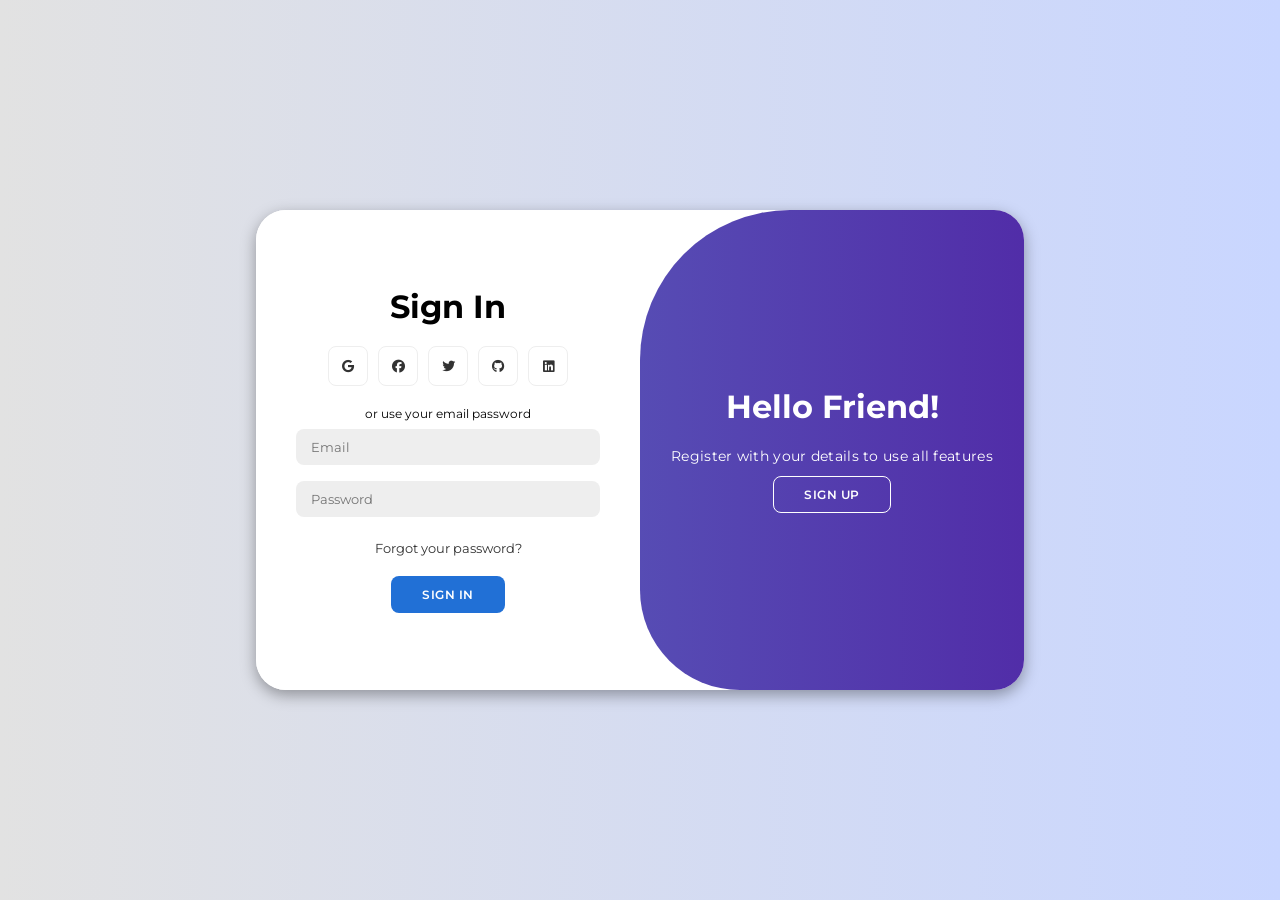
==== index.html @ a76bc20e "Add files via upload" ====
<!DOCTYPE html>
<html lang="en">
<head>
    <meta charset="UTF-8">
    <meta name="viewport" content="width=device-width, initial-scale=1.0">
    <title>Modern Login Page</title>
    <link rel="stylesheet" href="https://cdnjs.cloudflare.com/ajax/libs/font-awesome/6.5.1/css/all.min.css">
    <link rel="stylesheet" href="style.css">
    <script src="script.js" defer></script>
</head>
<body>
    <div class="container" id="container">
        <div class="form-container sign-up">
            <form>
                <h1>Create Account</h1>
                <div class="social-icons">
                    <a href="#" class="icon"><i class="fab fa-google"></i></a>
                    <a href="#" class="icon"><i class="fab fa-facebook"></i></a>
                    <a href="#" class="icon"><i class="fab fa-twitter"></i></a>
                    <a href="#" class="icon"><i class="fab fa-github"></i></a>
                    <a href="#" class="icon"><i class="fab fa-linkedin"></i></a>
                </div>
                <span>or use your email for registration</span>
                <input type="text" placeholder="Name" required>
                <input type="email" placeholder="Email" required>
                <input type="password" placeholder="Password" required>
                <button>Sign Up</button>
            </form>
        </div>
        <div class="form-container sign-in">
            <form>
                <h1>Sign In</h1>
                <div class="social-icons">
                    <a href="#" class="icon"><i class="fab fa-google"></i></a>
                    <a href="#" class="icon"><i class="fab fa-facebook"></i></a>
                    <a href="#" class="icon"><i class="fab fa-twitter"></i></a>
                    <a href="#" class="icon"><i class="fab fa-github"></i></a>
                    <a href="#" class="icon"><i class="fab fa-linkedin"></i></a>
                </div>
                <span>or use your email password</span>
                <input type="email" placeholder="Email" required>
                <input type="password" placeholder="Password" required>
                <a href="#">Forgot your password?</a>
                <button>Sign In</button>
            </form>
        </div>
        <div class="toggle-container">
            <div class="toggle">
                <div class="toggle-panel toggle-left">
                    <h1>Welcome Back!</h1>
                    <p>Enter your details to use all features</p>
                    <button class="hidden" id="login">Sign In</button>
                </div>
                <div class="toggle-panel toggle-right">
                    <h1>Hello Friend!</h1>
                    <p>Register with your details to use all features</p>
                    <button class="hidden" id="register">Sign Up</button>
                </div>
            </div>
        </div>
    </div>
</body>
</html>
---- style.css ----
@import url('https://fonts.googleapis.com/css2?family=Montserrat:ital,wght@0,100..900;1,100..900&display=swap');
*{
    margin: 0;
    padding: 0;
    box-sizing: border-box;
    font-family: 'Montserrat', sans-serif;
}
body{
    background-color: #C9D6FF;
    background: linear-gradient(to right, #E2E2E2, #C9D6FF);
    display: flex;
    align-items: center;    
    justify-content: center;
    flex-direction: column;
    height: 100vh;
}

.container{
    background-color: #fff;
    border-radius: 30px;
    box-shadow: 0 5px 15px rgba(0, 0, 0, 0.35);
    position: relative;
    overflow: hidden;
    width: 768px;
    max-width: 100%;
    min-height: 480px;
}

.container p{
    font-size: 14px;
    line-height: 20px;
    letter-spacing: 0.3px;
    margin: 20px 0 0 0;
}

.container span{
    font-size: 12px;
}

.container a{
    color: #333;
    font-size: 13px;
    text-decoration: none;
    margin: 15px 0 10px;
}

.container button{
    background-color: #2170d6;
    color: #fff;
    border: 1px solid transparent;
    padding: 10px 30px;
    border-radius: 8px;
    cursor: pointer;
    font-size: 12px;
    font-weight: 600;
    transition: all 0.3s ease-in-out;
    letter-spacing: 0.5px;
    text-transform: uppercase;
    margin-top: 10px;
    cursor: pointer;
}

.container button.hidden{
    background-color: transparent;
    border-color: #fff;
}

.container form{
    background-color: #fff;
    display: flex;
    flex-direction: column;
    align-items: center;
    justify-content: center;
    padding: 0 40px;
    height: 100%;
}

.container input{
    background-color: #eee;
    padding: 10px 15px;
    border: none;
    margin: 8px 0;
    font-size: 13px;
    border-radius: 8px;
    width: 100%;
    outline: none;
}   

.form-container{
    position: absolute;
    top: 0;
    height: 100%;
    transition: all 0.6s ease-in-out;
}

.sign-in{
    left: 0;
    width: 50%;
    z-index: 2;
}

.container.active .sign-in{
    transform: translateX(100%);
}

.sign-up{
    left: 0;
    width: 50%;
    opacity: 0;
    z-index: 1;
}

.container.active .sign-up{
    transform: translateX(100%);
    opacity: 1;
    z-index: 5;
    animation: move 0.6s;
}

@keyframes move{
    0%, 49.99%{
        opacity: 0;
        z-index: 1;
    }
    50%, 100%{
        opacity: 1;
        z-index: 5;
    }
}

.social-icons{
    margin: 20px 0;
}

.social-icons a{
    border: 1px solid #eee;
    border-radius: 20%;
    display: inline-flex;
    justify-content: center;
    align-items: center;
    margin: 0 3px;
    width: 40px;
    height: 40px;
}

.toggle-container{
    position: absolute;
    top: 0;
    left: 50%;
    width: 50%;
    height: 100%;
    overflow: hidden;
    transition: all 0.6s ease-in-out;
    border-radius: 150px 0 0 100px;
    z-index: 1000;
}

.container.active .toggle-container{
    transform: translateX(-100%);
    border-radius: 0 150px 100px 0;
}

.toggle{
    background-color: #512da8;
    height: 100%;
    background: linear-gradient(to right, #5c6bc0, #512da8);
    color: #fff;
    position: relative;
    left: -100%;
    height: 100%;
    width: 200%;
    transform: translateX(0);
    transition: all 0.6s ease-in-out;
}

.container.active .toggle{
    transform: translateX(50%);
}

.toggle-panel{
    position: absolute;
    width: 50%;
    height: 100%;
    display: flex;
    align-items: center;
    justify-content: center;
    flex-direction: column;
    padding: 0 30px;
    text-align: center;
    top: 0;
    transform: translateX(0);
    transition: all 0.6s ease-in-out;
}

.toggle-left{
    transform: translateX(-200%);
}

.container.active .toggle-left{
    transform: translateX(0);
}

.toggle-right{
    right: 0;
    transform: translateX(0);
}

.container.active .toggle-right{
    transform: translateX(200%);
}
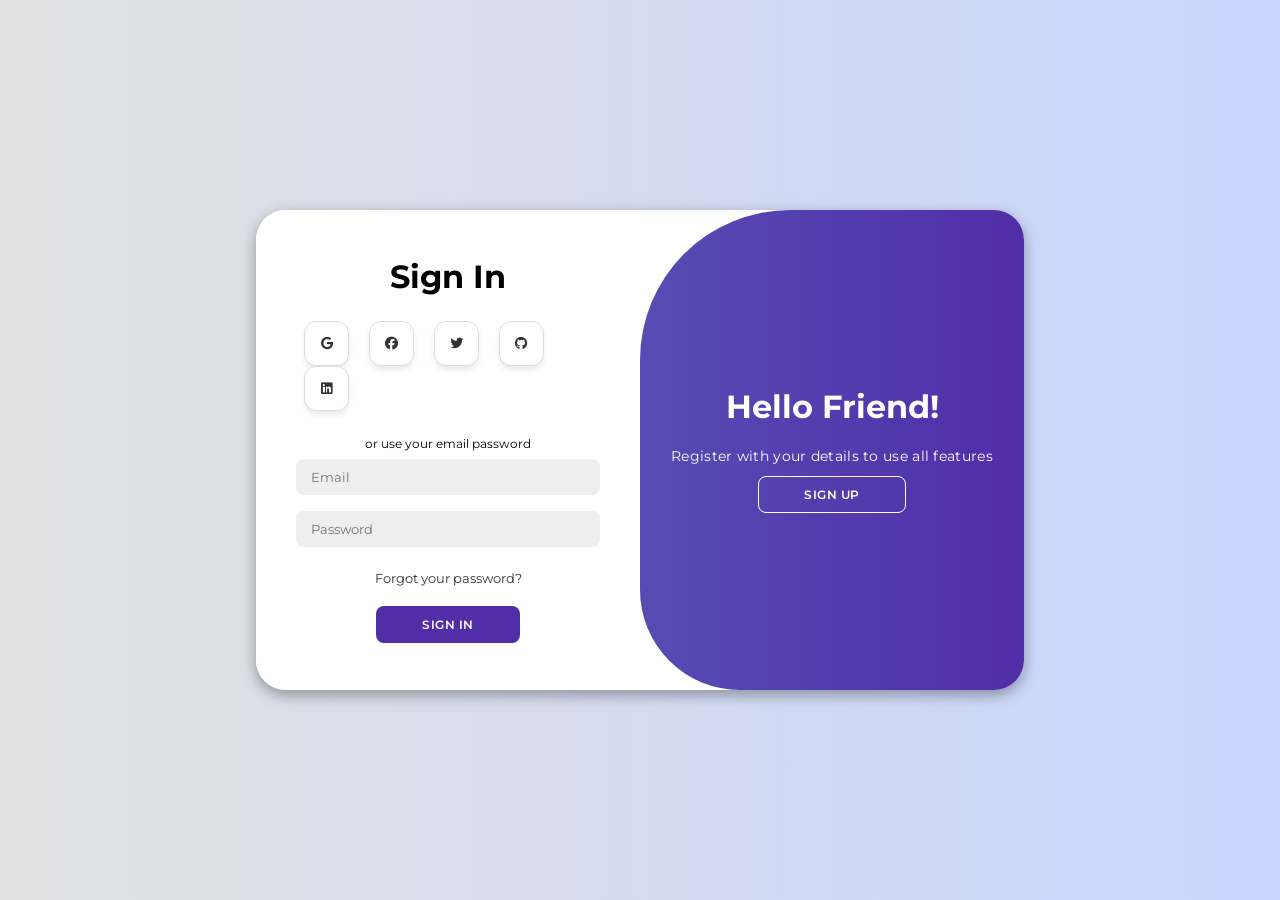
==== commit ae475b2e: "Implement SQLite authentication logic, add mobile responsiveness, and redesign social icons with bra" ====
--- a/index.html
+++ b/index.html
@@ -24,7 +24,7 @@
                 <input type="text" placeholder="Name" required>
                 <input type="email" placeholder="Email" required>
                 <input type="password" placeholder="Password" required>
-                <button>Sign Up</button>
+                <button type="submit">Sign Up</button>
             </form>
         </div>
         <div class="form-container sign-in">
@@ -41,7 +41,7 @@
                 <input type="email" placeholder="Email" required>
                 <input type="password" placeholder="Password" required>
                 <a href="#">Forgot your password?</a>
-                <button>Sign In</button>
+                <button type="submit">Sign In</button>
             </form>
         </div>
         <div class="toggle-container">
@@ -60,4 +60,4 @@
         </div>
     </div>
 </body>
-</html>+</html>
--- a/style.css
+++ b/style.css
@@ -1,13 +1,15 @@
 @import url('https://fonts.googleapis.com/css2?family=Montserrat:ital,wght@0,100..900;1,100..900&display=swap');
+
 *{
     margin: 0;
     padding: 0;
     box-sizing: border-box;
     font-family: 'Montserrat', sans-serif;
 }
+
 body{
-    background-color: #C9D6FF;
-    background: linear-gradient(to right, #E2E2E2, #C9D6FF);
+    background-color: #c9d6ff;
+    background: linear-gradient(to right, #e2e2e2, #c9d6ff);
     display: flex;
     align-items: center;    
     justify-content: center;
@@ -45,10 +47,10 @@
 }
 
 .container button{
-    background-color: #2170d6;
+    background-color: #512da8;
     color: #fff;
     border: 1px solid transparent;
-    padding: 10px 30px;
+    padding: 10px 45px;
     border-radius: 8px;
     cursor: pointer;
     font-size: 12px;
@@ -57,7 +59,6 @@
     letter-spacing: 0.5px;
     text-transform: uppercase;
     margin-top: 10px;
-    cursor: pointer;
 }
 
 .container button.hidden{
@@ -129,18 +130,55 @@
 }
 
 .social-icons{
-    margin: 20px 0;
+    margin: 25px 0;
 }
 
 .social-icons a{
-    border: 1px solid #eee;
-    border-radius: 20%;
+    border: 1px solid #ddd;
+    border-radius: 12px;
     display: inline-flex;
     justify-content: center;
     align-items: center;
-    margin: 0 3px;
-    width: 40px;
-    height: 40px;
+    margin: 0 8px;
+    width: 45px;
+    height: 45px;
+    color: #333;
+    text-decoration: none;
+    transition: all 0.3s cubic-bezier(0.4, 0, 0.2, 1);
+    background-color: #fff;
+    box-shadow: 0 4px 6px -1px rgba(0, 0, 0, 0.1);
+}
+
+/* Brand Colors on Hover */
+.social-icons a:hover {
+    color: #fff;
+    transform: translateY(-3px);
+    box-shadow: 0 10px 15px -3px rgba(0, 0, 0, 0.1);
+}
+
+.fa-google:hover, .social-icons a:has(.fa-google):hover {
+    background-color: #db4437;
+    border-color: #db4437;
+}
+
+.fa-facebook:hover, .social-icons a:has(.fa-facebook):hover {
+    background-color: #1877f2;
+    border-color: #1877f2;
+}
+
+.fa-twitter:hover, .social-icons a:has(.fa-twitter):hover {
+    background-color: #1da1f2;
+    border-color: #1da1f2;
+}
+
+.fa-github:hover, .social-icons a:has(.fa-github):hover {
+    background-color: #333;
+    border-color: #333;
+}
+
+.fa-linkedin:hover, .social-icons a:has(.fa-linkedin):hover {
+    background-color: #0077b5;
+    border-color: #0077b5;
 }
 
 .toggle-container{
@@ -207,4 +245,33 @@
 
 .container.active .toggle-right{
     transform: translateX(200%);
-}+}
+
+/* Responsive Design */
+@media screen and (max-width: 768px) {
+    .container {
+        width: 100%;
+        min-height: 100vh;
+        border-radius: 0;
+    }
+
+    .toggle-container {
+        display: none;
+    }
+
+    .form-container {
+        width: 100% !important;
+        position: relative;
+    }
+
+    .container.active .sign-in {
+        display: none;
+    }
+
+    .container.active .sign-up {
+        transform: none;
+        opacity: 1;
+        z-index: 5;
+    }
+}
+
